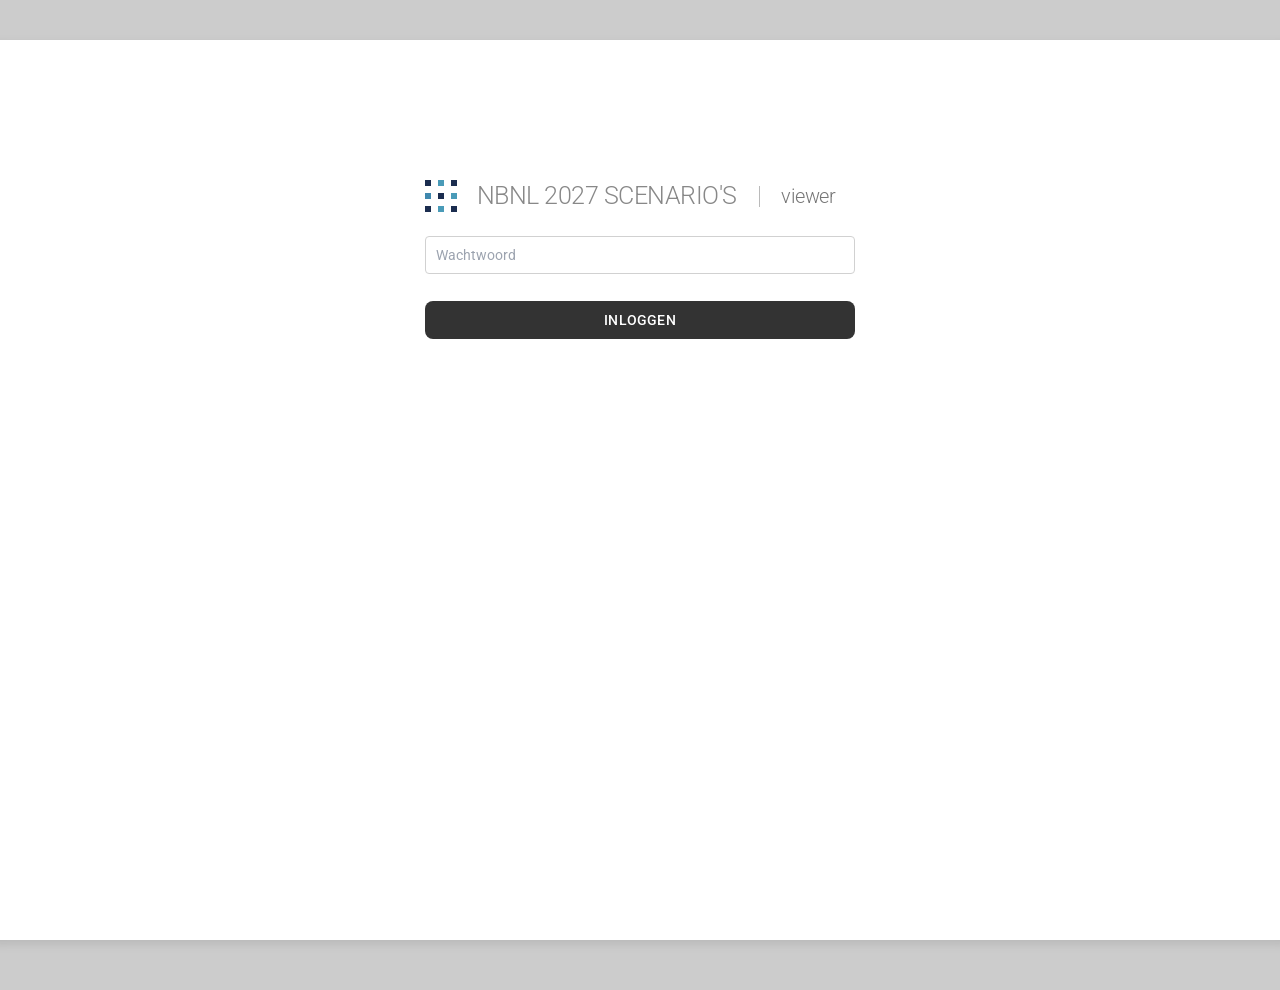
==== index.html @ 480757dd "init commit" ====
<!DOCTYPE html>
<html lang="en">

<head>

  <!-- Basic Page Needs
  –––––––––––––––––––––––––––––––––––––––––––––––––– -->
  <meta charset="utf-8">
  <title>Flux | NBNL 2027 Scenario's </title>
  <meta name="description" content="">
  <meta name="author" content="">

  <!-- Mobile Specific Metas
  –––––––––––––––––––––––––––––––––––––––––––––––––– -->
  <meta name="viewport" content="width=device-width, initial-scale=1">

  <!-- FONT
  –––––––––––––––––––––––––––––––––––––––––––––––––– -->
  <link
    href="//fonts.googleapis.com/css2?family=Roboto:ital,wght@0,100;0,300;0,400;0,500;0,700;0,900;1,100;1,300;1,400;1,500;1,700;1,900&display=swap"
    rel="stylesheet" type="text/css">
  <script src="https://d3js.org/d3.v7.min.js"></script>
  <link rel="stylesheet" href="https://cdn.jsdelivr.net/npm/bootstrap@5.3.0/dist/css/bootstrap.min.css" />
  <script src="https://cdn.jsdelivr.net/npm/bootstrap@5.3.0/dist/js/bootstrap.bundle.min.js"></script>


  <!-- CSS
  –––––––––––––––––––––––––––––––––––––––––––––––––– -->
  <link rel="stylesheet" href="css/milligram.css">
  <link rel="stylesheet" href="css/style.css">

  <!-- Favicon
  –––––––––––––––––––––––––––––––––––––––––––––––––– -->
  <!-- <link rel="icon" type="image/png" href="images/favicon.png"> -->

</head>

<script>
  dataSource = 'production';
  // let dataSource = 'development'
  // let sankeyData = { links: [], nodes: [], order: [] }
</script>

<body>
  <div id="liner"></div>
  <div id="loadFileDialog"></div>
  <div id="showValueOnHover"></div>
  <div id="cursorFlowTooltip"></div>
  <div id="main-container">
    <div class="content-fullwidth" style="padding:0px">
      <div id="topRightLabel" class="Adconcept-label" style="float: right;">
        CONCEPT
      </div>
      <div class="content-fullwidth" style="padding:0px;background-color: white;">
        <div id="versionLabel" class="version-label" style="display: none;">
        </div>
      </div>

      <div class="full-width-container">
        <!-- Login section: shown when dataSource is 'production', hidden after successful login -->
        <div id="loginSection" style="display: none; min-height: 100vh;">
          <div class="content-constrained"
            style="background-color: white; padding-top: 140px; padding-bottom: 100px; text-align: center; position: relative; min-height: 100vh; box-sizing: border-box;">
            <div style="width: fit-content; margin: 0 auto; text-align: left;">
              <p class="welcome-title"
                style="font-size: 25px; font-weight: 300; color: #888; display: flex; align-items: center; gap: 20px; margin: 0 0 24px; white-space: nowrap;">
                <span
                  style="display:inline-grid;grid-template-columns:repeat(3,6px);gap:7px;flex-shrink:0;vertical-align:middle;">
                  <span style="display:block;width:6px;height:6px;background:#1B2D4F;"></span>
                  <span style="display:block;width:6px;height:6px;background:#4A9BB8;"></span>
                  <span style="display:block;width:6px;height:6px;background:#1B2D4F;"></span>
                  <span style="display:block;width:6px;height:6px;background:#3F88AE;"></span>
                  <span style="display:block;width:6px;height:6px;background:#1B2D4F;"></span>
                  <span style="display:block;width:6px;height:6px;background:#4A9BB8;"></span>
                  <span style="display:block;width:6px;height:6px;background:#1B2D4F;"></span>
                  <span style="display:block;width:6px;height:6px;background:#4A9BB8;"></span>
                  <span style="display:block;width:6px;height:6px;background:#1B2D4F;"></span>
                </span>
                NBNL 2027 SCENARIO'S<span style="font-weight:100;color:#999;">|</span><span
                  style="font-size:20px;color:#777">viewer</span><span style="font-weight:100;color:#999;">
              </p>

              <!-- <div class="version-badge" style="margin-bottom: 36px;">AT &bull; TVKN &bull; WLO &bull; NBNL &bull; NPE &bull; KEV &bull; CBS</div> -->
              <div class="input-wrapper" id="passphraseWrapper">
                <!-- Passphrase input will be inserted here -->
              </div>
              <div class="button-group" id="buttonGroup" style="margin-top: 12px;">
                <!-- Decrypt button will be inserted here -->
              </div>
              <div class="status-message" id="statusMessage">
                <!-- Status messages will appear here -->
              </div>
            </div>
          </div>
        </div>

        <!-- Viewer content: hidden initially when dataSource is 'production', shown after login -->
        <div id="viewerContent">
          <div class="content-constrained" style="background-color: white;">
            <br><br><br>
            <h3 style="display:flex;align-items:center;gap:20px;">
              <div style="display:inline-grid;grid-template-columns:repeat(3,6px);gap:7px;flex-shrink:0;">
                <div style="width:6px;height:6px;background:#1B2D4F;"></div>
                <div style="width:6px;height:6px;background:#4A9BB8;"></div>
                <div style="width:6px;height:6px;background:#1B2D4F;"></div>
                <div style="width:6px;height:6px;background:#4A9BB8;"></div>
                <div style="width:6px;height:6px;background:#1B2D4F;"></div>
                <div style="width:6px;height:6px;background:#4A9BB8;"></div>
                <div style="width:6px;height:6px;background:#1B2D4F;"></div>
                <div style="width:6px;height:6px;background:#4A9BB8;"></div>
                <div style="width:6px;height:6px;background:#1B2D4F;"></div>
              </div><span style="font-weight:300;font-size:44px;color:#888">NBNL 2027 SCENARIO'S</span><span
                style="font-weight:100;color:#bbb;font-size:44px;"> | </span><span
                style="font-weight:300;font-size:25px;color:#777">viewer</span>
            </h3>
            <br><br>
            <p style="line-height:30px; width: 70%;">
              Temporibus autem quibusdam et aut officiis debitis aut rerum necessitatibus saepe eveniet ut et voluptates
              repudiandae sint et molestiae non recusandae. Itaque earum rerum hic tenetur a sapiente delectus, ut aut
              reiciendis voluptatibus maiores alias consequatur aut perferendis doloribus asperiores repellat.</p>
          </div>
          <!-- <div class="content-fullwidth" style="padding:0px;background-color:#EDEAE5;height:40px;"></div> -->
          <div class="content-fullwidth sticky" style="background-color:#EDEAE5;padding-bottom:0px;padding-top:0px;">
            <div class="menuContainer" id="menuContainer">
              <div class="menuContainer-part" id="scenarioButtons">
                <div class="menu-label">Scenario</div>
              </div>
              <div class="menuContainer-part" id="yearButtons">
                <div class="menu-label">Jaar</div>
              </div>
              <div class="menuContainer-part" id="sankeyEnergiestromenSelectieMenu">
                <div class="menu-label">Scope</div>
              </div>
              <div class="menuContainer-part" id="exportButtonsContainer">
                <div class="menu-label">Export</div>
              </div>
            </div>
          </div>

          <div id="section-sankey">
            <div class="content-fullwidth" style="padding:0px;background-color:#F5F3EF">
              <div id="unitSelector"></div>
              <div class="content-fullwidth" style="padding-bottom:0px;">
                <br>
                <h4 style="margin-bottom:0px;margin-left:15px;" id="sankeyTitle">Integraal</h4>
              </div>

              <div class="content-constrained" style="padding-bottom:0px;padding-top:30px;">
              </div>
            </div>

            <div class="content-fullwidth" id="SVGContainer_energyflows">
              <div id="popupContainer"> </div>
            </div>

            <div class="content-fullwidth" style="background-color:#F5F3EF">
              <div class="content-constrained">
                <blockquote style="background-color:none;margin-left:30px;border-left:0.5rem solid #999">
                  <div class="collapse-toggle" data-bs-toggle="collapse" data-bs-target="#carriersCollapse"
                    aria-expanded="false" aria-controls="carriersCollapse">
                    <span class="toggle-icon">+</span>
                    <span style="margin-left:30px;">Mapping dragers - flows
                    </span>
                  </div>

                  <div class="collapse mt-2" id="carriersCollapse">
                    <div class="card card-body" style="border:none;background-color: #F5F3EF;">
                      <div style="width:100%;margin-left:0px;">
                        <p>De energiedragers uit de OPERA, ETM en CBS-data zijn, conform de indeling in onderstaande
                          tabel,
                          samengevoegd tot 21 hoofdcategorieën en geaggregeerd in het diagram weergegeven.</p>
                        <table style="font-size:12px;">
                          <thead>
                            <tr>
                              <th>Diagram</th>
                              <th>OPERA</th>
                              <th>ETM</th>
                              <th>CBS Energiebalans</th>
                            </tr>
                          </thead>
                          <tbody>
                            <tr>
                              <td>Ammoniak</td>
                              <td>Ammonia, Ammonia export, Ammonia import</td>
                              <td>ammonia, imported_ammonia</td>
                              <td></td>

                            </tr>
                            <tr>
                              <td>Afval</td>
                              <td>Afval (niet-biogeen)</td>
                              <td>non_biogenic_waste</td>
                              <td>Niet biogeen Indu afval + overige gassen, Niet hernieuwbaar huishuidelijk afval</td>
                            </tr>
                            <tr>
                              <td>Biomassa ruw</td>
                              <td>
                                Biomassa (afval biogeen), Biomassa (AWZ, RWZ en STRT), Biomassa (GFT & VGI), Biomassa
                                (hout
                                binnenland),
                                Biomassa (hout buitenland), Biomassa (hout buitenland), expensive part, Biomassa (hout),
                                Biomassa
                                (suikers), Biomassa (UCO buitenland), Biomassa (zetmeel) E-inhoud
                                mest</td>
                              <td>wet_biomass, dry_biomass, oily_biomass, biogenic_waste
                              </td>
                              <td>Vaste biomassa, exclusief houtskool, Hernieuwbaar huishoudelijk afval</td>
                            </tr>
                            <tr>
                              <td>Biomassa product</td>
                              <td>Bio-DME, Bio-ethanol, Bio-LNG for shipping, Bio-LPG, Bio-Methanol for shipping,
                                Bio-restgassen, Biobenzine, Biodiesel, BioHFO, Biokerosine, Biomass
                                Pyrolysis Oil, Biomethanol, Bionaphta, Overige bio-olieproducten, Bio-aromatics</td>
                              <td>wood_pellets, biogas, bio_kerosene, biodiesel, bio_oil, greengas,
                                torrefied_biomass_pellets, bio_ethanol, bio_lng
                              </td>
                              <td>Houtskool, Biobenzine puur, Biobenzine bijgemengd, Biodiesel puur, Biodiesel gemengd
                                in
                                gas- en dieselolie, Biokerosine puur, Biokerosine bijgemengd, Overige vloeibare
                                biomassa,
                                Biogas, </td>
                            </tr>
                            <tr>
                              <td>Elektriciteit</td>
                              <td>Electricity</td>
                              <td>electricity</td>
                              <td>Elektriciteit</td>
                            </tr>
                            <tr>
                              <td>Overige</td>
                              <td>Ethylene</td>
                              <td>gas_power_fuelmix, waste_mix</td>
                              <td>Gasexpansie-energie</td>
                            </tr>
                            <tr>
                              <td>Geothermie</td>
                              <td>Aardwarmte</td>
                              <td>geothermal</td>
                              <td>Aardwarmte</td>
                            </tr>
                            <tr>
                              <td>Kolen(derivaten)</td>
                              <td>Cokes, Cokesovengas, Hoogovengas, Kolen</td>
                              <td>coal, cokes, coal_gas, lignite</td>
                              <td>Steenkool en bruinkool, Antraciet, Cokeskool, Ketelkolen, Bruinkool, Cokesovencokes,
                                Fabriekscokes, Bruinkoolbriketten, Steenkoolbriketten, Steenkoolteer, Fabrieksgas,
                                Cokesovengas, Hoogovengas</td>
                            </tr>
                            <tr>
                              <td>Methaan</td>
                              <td>Aardgas, Aardgas feedstock, Gas winning, Biogas</td>
                              <td>network_gas, lng, natural_gas, compressed_network_gas</td>
                              <td>Aardgas</td>
                            </tr>
                            <tr>
                              <td>Methanol (fossiel)</td>
                              <td>Methanol, Methanol for shipping</td>
                              <td>methanol</td>
                              <td>-</td>
                            </tr>
                            <tr>
                              <td>Ruwe aardoliegrondstoffen</td>
                              <td>Olie, Oliegrondstoffen</td>
                              <td>crude_oil</td>
                              <td>Ruwe aardolie, Aardgascondensaat, Additieven, Overige aardoliegrondstoffen</td>
                            </tr>
                            <tr>
                              <td>Olieproducten</td>
                              <td>Benzine, Diesel, HFO, Kerosine, LNG for shipping, LPG, Naphta,
                                Overige
                                olieproducten, Restgassen, Aromatics</td>
                              <td>diesel, kerosene, lpg, heavy_fuel_oil, gasoline, propane, refinery_gas</td>
                              <td>Restgassen uit olie, Lpg, Nafta, Motorbenzine fossiele deel, Jetfuel op benzinebasis,
                                Vliegtuigbenzine, Vliegtuigkerosine fossiel, Overige kerosine (petroleum), Gas- en
                                dieselolie fossiele deel, Zware stookolie, Terpentine en speciale benzine,
                                Smeermiddelen,
                                Bitumen, Minerale wassen, Petroleumcokes, Overige aardolieproducten</td>
                            </tr>
                            <tr>
                              <td>Omgevingswarmte</td>
                              <td>Omgevingswarmte</td>
                              <td>ambient_heat</td>
                              <td>Omgevingsenergie</td>
                            </tr>
                            <tr>
                              <td>Plastic afval</td>
                              <td>Plastic waste, Rejected plastic waste</td>
                              <td>-</td>
                              <td>-</td>
                            </tr>
                            <tr>
                              <td>Restwarmte</td>
                              <td>Industrial Waste Heat</td>
                              <td>-</td>
                            </tr>
                            <tr>
                              <td>Synthetisch</td>
                              <td>Synthetic benzine, Synthetic diesel, Synthetic HFO, Synthetic kerosine, Synthetic LNG
                                for
                                shipping,
                                Synthetic LPG, Synthetic naphtha, Synthetic waste gasses, Synthetische brandstoffen uit
                                FT,
                                Synthetic methanol, Synthetic methanol for shipping,
                                Other
                                synthetic oil products, Synthetic aromatics</td>
                              <td>-</td>
                            </tr>
                            <tr>
                              <td>Uranium</td>
                              <td>Uranium</td>
                              <td>uranium_oxide</td>
                              <td>Kernenergie</td>
                            </tr>
                            <tr>
                              <td>Warmte</td>
                              <td>Heat100to200, Heat200to400, HeatDir200to400, HeatHT400, Warmte</td>
                              <td>steam_hot_water, imported_heat</td>
                              <td>Warmte, Warmte uit chemische reacties</td>
                            </tr>
                            <tr>
                              <td>Waterstof</td>
                              <td>Hydrogen import, Hydrogen export, Waterstof</td>
                              <td>hydrogen, liquid_hydrogen, lohc, imported_hydrogen, imported_liquid_hydrogen,
                                imported_lohc</td>
                              <td>Waterstof</td>
                            </tr>
                            <tr>
                              <td>Wind</td>
                              <td>Wind</td>
                              <td>wind</td>
                              <td>Windenergie op land, Windenergie op zee</td>
                            </tr>
                            <tr>
                              <td>Zon</td>
                              <td>Zon</td>
                              <td>solar_radiation</td>
                              <td>Zonnestroom</td>
                            </tr>
                            <tr>
                              <td>Zon thermisch</td>
                              <td>Zon thermisch</td>
                              <td>solar_thermal</td>
                              <td>Zonnewarmte</td>
                            </tr>
                          </tbody>
                        </table>
                      </div>
                    </div>
                  </div>
                </blockquote>

                <br>
                <script>
                  document.addEventListener('DOMContentLoaded', () => {
                    const toggleButtons = document.querySelectorAll('.collapse-toggle');

                    toggleButtons.forEach(button => {
                      button.addEventListener('click', function () {
                        const icon = this.querySelector('.toggle-icon');
                        const isExpanded = this.getAttribute('aria-expanded') === 'true';

                        icon.textContent = isExpanded ? '-' : '+';
                        icon.setAttribute('data-toggle-state', isExpanded ? '+' : '-');
                      });
                    });
                  });
                </script>

              </div>
            </div>
          </div>



          <!-- <div class=" content-fullwidth" style="height:600px;"></div> -->
        </div><!-- /viewerContent -->
      </div>
    </div>
  </div>
  <script>
    // Show login section or viewer content based on data source
    if (typeof dataSource !== 'undefined' && dataSource === 'production') {
      document.getElementById('loginSection').style.display = 'block';
      document.getElementById('viewerContent').style.display = 'none';
      // Hide the old loadFileDialog overlay since login is now embedded
      document.getElementById('loadFileDialog').style.display = 'none';
      // Hide the top liner bar and concept label during login
      document.getElementById('liner').style.display = 'none';
      document.getElementById('topRightLabel').style.display = 'none';
    }
  </script>
  <!-- Shared libraries from central location -->
  <script src="../shared/js/scrollBehavior.js"></script>
</body>
<!-- Shared libraries from central location -->
<script src="../shared/js/jszip.min.js"></script>
<script src="../shared/js/jszip-utils.min.js"></script>
<script src="js/UIlisteners.js"></script>
<script src="../shared/js/helpers.js"></script>
<script src="../shared/js/xlsx.full.min.js"></script>
<script src="../shared/js/exportData.js"></script>
<script src="../shared/js/errorPopup.js"></script>
<script src="../shared/js/d3-collection.v1.min.js"></script>
<script src="../shared/js/d3-sankey-diagram.js"></script>
<script src="../shared/js/drawSankey.js"></script>
<script src="js/loadData.js"></script>
<script src="../shared/js/fileLoadButton.js"></script>
<!-- Generic JS files that load from config/viewer-config.json -->
<script src="../shared/js/drawSelectionButtons.js"></script>
<script src="../shared/js/drawLineGraphFlowClick.js"></script>
<script src="../shared/js/drawNodeFlowPopup.js"></script>
<script src="js/drawMainContainer.js" charset="utf-8"></script>
<script src="../shared/js/drawWaterfall.js" charset="utf-8"></script>
<script src="../shared/js/drawCijferBasis.js" charset="utf-8"></script>
<script src="../shared/js/drawCapacityVisualization.js" charset="utf-8"></script>
<script src="../shared/js/drawTVKNAnalysis.js" charset="utf-8"></script>
<script src="../shared/js/scenarioSettings.js" charset="utf-8"></script>
<script>
  // Initialize TVKN Analysis section
  // In development mode: initialize immediately
  // In production mode: initialization happens in loadData.js after zip is loaded
  if (typeof dataSource !== 'undefined' && dataSource === 'development') {
    if (typeof window.initTVKNAnalysis === 'function' && typeof viewerConfig !== 'undefined' && viewerConfig?.viewer?.hasServiceDemandSection !== false) {
      window.initTVKNAnalysis()
    }
  }
</script>

</html>
---- css/milligram.css ----
/*!
  * Milligram v1.4.1
  * https://milligram.io
  *
  * Copyright (c) 2020 CJ Patoilo
  * Licensed under the MIT license
 */

*,
*:after,
*:before {
  box-sizing: inherit;
}

html {
  box-sizing: border-box;
  font-size: 62.5%;
}

body {
  /* color: #606c76; */
  color: #222;
  font-family: 'Roboto', 'Helvetica Neue', 'Helvetica', 'Arial', sans-serif;
  font-size: 1.6em;
  font-weight: 300;
  letter-spacing: .01em;
  line-height: 1.6;
}

blockquote {
  border-left: 0.3rem solid #d1d1d1;
  margin-left: 0;
  margin-right: 0;
  padding: 1rem 1.5rem;
}

blockquote *:last-child {
  margin-bottom: 0;
}

.button,
button,
input[type='button'],
input[type='reset'],
input[type='submit'] {
  background-color: #2C6697;
  border: 0.1rem solid #2C6697;
  border-radius: .4rem;
  color: #fff;
  cursor: pointer;
  display: inline-block;
  font-size: 1.1rem;
  font-weight: 700;
  height: 3.8rem;
  letter-spacing: .1rem;
  line-height: 3.8rem;
  padding: 0 3.0rem;
  text-align: center;
  text-decoration: none;
  text-transform: uppercase;
  white-space: nowrap;
}

.button:focus,
.button:hover,
button:focus,
button:hover,
input[type='button']:focus,
input[type='button']:hover,
input[type='reset']:focus,
input[type='reset']:hover,
input[type='submit']:focus,
input[type='submit']:hover {
  background-color: #606c76;
  border-color: #606c76;
  color: #fff;
  outline: 0;
}

.button[disabled],
button[disabled],
input[type='button'][disabled],
input[type='reset'][disabled],
input[type='submit'][disabled] {
  cursor: default;
  opacity: .5;
}

.button[disabled]:focus,
.button[disabled]:hover,
button[disabled]:focus,
button[disabled]:hover,
input[type='button'][disabled]:focus,
input[type='button'][disabled]:hover,
input[type='reset'][disabled]:focus,
input[type='reset'][disabled]:hover,
input[type='submit'][disabled]:focus,
input[type='submit'][disabled]:hover {
  background-color: #2C6697;
  border-color: #2C6697;
}

.button.button-outline,
button.button-outline,
input[type='button'].button-outline,
input[type='reset'].button-outline,
input[type='submit'].button-outline {
  background-color: transparent;
  color: #2C6697;
}

.button.button-outline:focus,
.button.button-outline:hover,
button.button-outline:focus,
button.button-outline:hover,
input[type='button'].button-outline:focus,
input[type='button'].button-outline:hover,
input[type='reset'].button-outline:focus,
input[type='reset'].button-outline:hover,
input[type='submit'].button-outline:focus,
input[type='submit'].button-outline:hover {
  background-color: transparent;
  border-color: #606c76;
  color: #606c76;
}

.button.button-outline[disabled]:focus,
.button.button-outline[disabled]:hover,
button.button-outline[disabled]:focus,
button.button-outline[disabled]:hover,
input[type='button'].button-outline[disabled]:focus,
input[type='button'].button-outline[disabled]:hover,
input[type='reset'].button-outline[disabled]:focus,
input[type='reset'].button-outline[disabled]:hover,
input[type='submit'].button-outline[disabled]:focus,
input[type='submit'].button-outline[disabled]:hover {
  border-color: inherit;
  color: #2C6697;
}

.button.button-clear,
button.button-clear,
input[type='button'].button-clear,
input[type='reset'].button-clear,
input[type='submit'].button-clear {
  background-color: transparent;
  border-color: transparent;
  color: #2C6697;
}

.button.button-clear:focus,
.button.button-clear:hover,
button.button-clear:focus,
button.button-clear:hover,
input[type='button'].button-clear:focus,
input[type='button'].button-clear:hover,
input[type='reset'].button-clear:focus,
input[type='reset'].button-clear:hover,
input[type='submit'].button-clear:focus,
input[type='submit'].button-clear:hover {
  background-color: transparent;
  border-color: transparent;
  color: #606c76;
}

.button.button-clear[disabled]:focus,
.button.button-clear[disabled]:hover,
button.button-clear[disabled]:focus,
button.button-clear[disabled]:hover,
input[type='button'].button-clear[disabled]:focus,
input[type='button'].button-clear[disabled]:hover,
input[type='reset'].button-clear[disabled]:focus,
input[type='reset'].button-clear[disabled]:hover,
input[type='submit'].button-clear[disabled]:focus,
input[type='submit'].button-clear[disabled]:hover {
  color: #2C6697;
}

code {
  background: #f4f5f6;
  border-radius: .4rem;
  font-size: 86%;
  margin: 0 .2rem;
  padding: .2rem .5rem;
  white-space: nowrap;
}

pre {
  background: #f4f5f6;
  border-left: 0.3rem solid #2C6697;
  overflow-y: hidden;
}

pre>code {
  border-radius: 0;
  display: block;
  padding: 1rem 1.5rem;
  white-space: pre;
}

hr {
  border: 0;
  border-top: 0.1rem solid #f4f5f6;
  margin: 3.0rem 0;
}

input[type='color'],
input[type='date'],
input[type='datetime'],
input[type='datetime-local'],
input[type='email'],
input[type='month'],
input[type='number'],
input[type='password'],
input[type='search'],
input[type='tel'],
input[type='text'],
input[type='url'],
input[type='week'],
input:not([type]),
textarea,
select {
  -webkit-appearance: none;
  background-color: transparent;
  border: 0.1rem solid #d1d1d1;
  border-radius: .4rem;
  box-shadow: none;
  box-sizing: inherit;
  height: 3.8rem;
  padding: .6rem 1.0rem .7rem;
  width: 100%;
}

input[type='color']:focus,
input[type='date']:focus,
input[type='datetime']:focus,
input[type='datetime-local']:focus,
input[type='email']:focus,
input[type='month']:focus,
input[type='number']:focus,
input[type='password']:focus,
input[type='search']:focus,
input[type='tel']:focus,
input[type='text']:focus,
input[type='url']:focus,
input[type='week']:focus,
input:not([type]):focus,
textarea:focus,
select:focus {
  border-color: #2C6697;
  outline: 0;
}

select {
  background: url('data:image/svg+xml;utf8,<svg xmlns="http://www.w3.org/2000/svg" viewBox="0 0 30 8" width="30"><path fill="%23d1d1d1" d="M0,0l6,8l6-8"/></svg>') center right no-repeat;
  padding-right: 3.0rem;
}

select:focus {
  background-image: url('data:image/svg+xml;utf8,<svg xmlns="http://www.w3.org/2000/svg" viewBox="0 0 30 8" width="30"><path fill="%239b4dca" d="M0,0l6,8l6-8"/></svg>');
}

select[multiple] {
  background: none;
  height: auto;
}

textarea {
  min-height: 6.5rem;
}

label,
legend {
  display: block;
  font-size: 1.6rem;
  font-weight: 700;
  margin-bottom: .5rem;
}

fieldset {
  border-width: 0;
  padding: 0;
}

input[type='checkbox'],
input[type='radio'] {
  display: inline;
}

.label-inline {
  display: inline-block;
  font-weight: normal;
  margin-left: .5rem;
}

.container {
  margin: 0 auto;
  max-width: 112.0rem;
  padding: 0 2.0rem;
  position: relative;
  width: 100%;
}

.row {
  display: flex;
  flex-direction: column;
  padding: 0;
  width: 100%;
}

.row.row-no-padding {
  padding: 0;
}

.row.row-no-padding>.column {
  padding: 0;
}

.row.row-wrap {
  flex-wrap: wrap;
}

.row.row-top {
  align-items: flex-start;
}

.row.row-bottom {
  align-items: flex-end;
}

.row.row-center {
  align-items: center;
}

.row.row-stretch {
  align-items: stretch;
}

.row.row-baseline {
  align-items: baseline;
}

.row .column {
  display: block;
  flex: 1 1 auto;
  margin-left: 0;
  max-width: 100%;
  width: 100%;
}

.row .column.column-offset-10 {
  margin-left: 10%;
}

.row .column.column-offset-20 {
  margin-left: 20%;
}

.row .column.column-offset-25 {
  margin-left: 25%;
}

.row .column.column-offset-33,
.row .column.column-offset-34 {
  margin-left: 33.3333%;
}

.row .column.column-offset-40 {
  margin-left: 40%;
}

.row .column.column-offset-50 {
  margin-left: 50%;
}

.row .column.column-offset-60 {
  margin-left: 60%;
}

.row .column.column-offset-66,
.row .column.column-offset-67 {
  margin-left: 66.6666%;
}

.row .column.column-offset-75 {
  margin-left: 75%;
}

.row .column.column-offset-80 {
  margin-left: 80%;
}

.row .column.column-offset-90 {
  margin-left: 90%;
}

.row .column.column-10 {
  flex: 0 0 10%;
  max-width: 10%;
}

.row .column.column-20 {
  flex: 0 0 20%;
  max-width: 20%;
}

.row .column.column-25 {
  flex: 0 0 25%;
  max-width: 25%;
}

.row .column.column-33,
.row .column.column-34 {
  flex: 0 0 33.3333%;
  max-width: 33.3333%;
}

.row .column.column-40 {
  flex: 0 0 40%;
  max-width: 40%;
}

.row .column.column-50 {
  flex: 0 0 50%;
  max-width: 50%;
}

.row .column.column-60 {
  flex: 0 0 60%;
  max-width: 60%;
}

.row .column.column-66,
.row .column.column-67 {
  flex: 0 0 66.6666%;
  max-width: 66.6666%;
}

.row .column.column-75 {
  flex: 0 0 75%;
  max-width: 75%;
}

.row .column.column-80 {
  flex: 0 0 80%;
  max-width: 80%;
}

.row .column.column-90 {
  flex: 0 0 90%;
  max-width: 90%;
}

.row .column .column-top {
  align-self: flex-start;
}

.row .column .column-bottom {
  align-self: flex-end;
}

.row .column .column-center {
  align-self: center;
}

@media (min-width: 40rem) {
  .row {
    flex-direction: row;
    margin-left: -1.0rem;
    width: calc(100% + 2.0rem);
  }

  .row .column {
    margin-bottom: inherit;
    padding: 0 1.0rem;
  }
}

a {
  color: #9b4dca;
  text-decoration: none;
}

a:focus,
a:hover {
  color: #606c76;
}

dl,
ol,
ul {
  list-style: none;
  margin-top: 0;
  padding-left: 0;
}

dl dl,
dl ol,
dl ul,
ol dl,
ol ol,
ol ul,
ul dl,
ul ol,
ul ul {
  font-size: 90%;
  margin: 1.5rem 0 1.5rem 3.0rem;
}

ol {
  list-style: decimal inside;
}

ul {
  list-style: circle inside;
}

.button,
button,
dd,
dt,
li {
  margin-bottom: 1.0rem;
}

fieldset,
input,
select,
textarea {
  margin-bottom: 1.5rem;
}

blockquote,
dl,
figure,
form,
ol,
p,
pre,
table,
ul {
  margin-bottom: 2.5rem;
}

table {
  border-spacing: 0;
  display: block;
  overflow-x: auto;
  text-align: left;
  width: 100%;
}

td,
th {
  border-bottom: 0.1rem solid #e1e1e1;
  padding: 1.2rem 1.5rem;
}

td:first-child,
th:first-child {
  padding-left: 0;
}

td:last-child,
th:last-child {
  padding-right: 0;
}

@media (min-width: 40rem) {
  table {
    display: table;
    overflow-x: initial;
  }
}

b,
strong {
  font-weight: bold;
}

p {
  margin-top: 0;
}

h1,
h2,
h3,
h4,
h5,
h6 {
  font-weight: 300;
  letter-spacing: -.1rem;
  margin-bottom: 2.0rem;
  margin-top: 0;
}

h1 {
  font-size: 4.6rem;
  line-height: 1.2;
}

h2 {
  font-size: 3.6rem;
  line-height: 1.25;
}

h3 {
  font-size: 2.8rem;
  line-height: 1.3;
}

h4 {
  font-size: 2.2rem;
  letter-spacing: -.08rem;
  line-height: 1.35;
}

h5 {
  font-size: 1.8rem;
  letter-spacing: -.05rem;
  line-height: 1.5;
}

h6 {
  font-size: 1.6rem;
  letter-spacing: 0;
  line-height: 1.4;
}

img {
  max-width: 100%;
}

.clearfix:after {
  clear: both;
  content: ' ';
  display: table;
}

.float-left {
  float: left;
}

.float-right {
  float: right;
}

/*# sourceMappingURL=milligram.css.map */
---- css/style.css ----
body {
  /* background-color: #E2D2C6; */
  /* background-color: #E8F0F4; */
  background-color: #ccc;

  margin: 0;
  margin-top: 40px;
  /* margin-top: 50px; */
  display: flex;
  justify-content: center;
  /* Center the container horizontally */
  align-items: start;
  /* Align the container at the top of the viewport */
  min-height: 100vh;
  margin-bottom: 50px;
  /* Creates a tiny dot (radius ~1px) that transitions to transparent */
  /* background-image: radial-gradient(#aaa 0.5px, transparent 0.5px); */

  /* Repeat this tiny gradient across the container */
  /* background-repeat: repeat; */

  /* Controls the spacing between dots */
  /* background-size: 8px 8px; */
}

#main-container {
  width: 1300px;
  min-height: 100vh;
  background-color: #f5f3ef;
  padding: 0;
  box-sizing: border-box;
  box-shadow: 0 4px 10px rgba(0, 0, 0, 0.1);
  position: relative;
}

/* Add growing sidebars */
#main-container::before,
#main-container::after {
  content: "";
  position: fixed;
  top: 0;
  bottom: 0;
  width: calc((100% - 1300px) / 2);
  background-color: #ccc;
  z-index: -1;
}

#main-container::before {
  left: 0;
}

#main-container::after {
  right: 0;
}

.fixed-width-container {
  max-width: 800px;
  margin: 0 auto;
  padding: 20px;
  box-sizing: border-box;
}

.full-width-container {
  width: 100%;
  margin: 0;
  padding: 0;
  box-sizing: border-box;
}

.container {
  margin: 0;
  padding: 0px;
  width: 100%;
}

.content-fullwidth {
  width: 100%;
  padding: 20px;
  box-sizing: border-box;
  /* background-color: E8F0F4; */
}

.content-constrained {
  width: 1300px;
  margin: 0 auto;
  padding: 50px;
  box-sizing: border-box;
}

.sticky {
  position: sticky;
  top: 0;
  z-index: 100;
  background-color: #f5f3ef;
  padding: 8px 0;
  margin-bottom: 10px;
  box-shadow: 0 2px 4px rgba(0, 0, 0, 0.1);
}

.flexcontainer {
  display: flex;
  width: 100%;
}

.flexbox {
  flex: 1;
  display: flex;
  justify-content: center;
  align-items: center;
  font-size: 16px;
}

#SVGContainer_energyflows {
  width: 100%;
  background-color: #f5f3ef;
  background-repeat: repeat;
  background-size: 8px 8px;
  pointer-events: all;
}

.menuContainer {
  display: flex;
  flex-direction: column;
  gap: 10px;
  padding: 10px 40px;
  transition: all 0.3s ease-in-out;
  overflow: hidden;
}

.menuContainer.hidden-buttons {
  padding: 5px 40px;
  gap: 0;
}

.menuContainer-part {
  display: flex;
  flex-direction: row;
  align-items: center;
  gap: 10px;
  position: relative;
  padding-left: 100px;
  transition: all 0.3s ease-in-out;
  opacity: 1;
  transform: translateY(0);
  height: auto;
}

.menuContainer-part[id$="Buttons"],
.menuContainer-part[id="sankeyEnergiestromenSelectieMenu"],
.menuContainer-part[id="mainSectorButtons"],
.menuContainer-part[id="subSectorButtons"] {
  display: flex;
  flex-direction: row;
  flex-wrap: nowrap;
  gap: 2px;
  align-items: center;
}

.menuContainer-part[id="yearButtons"] {
  flex-wrap: wrap;
  row-gap: 4px;
}

.menuContainer-part[id="yearButtons"] button {
  overflow: visible !important;
  text-overflow: clip !important;
}

.menuContainer-part.hidden {
  opacity: 0;
  transform: translateY(-20px);
  pointer-events: none;
  height: 0;
  padding-top: 0;
  padding-bottom: 0;
  margin: 0;
}

.menu-label {
  font-size: 12px;
  color: #666;
  font-weight: 500;
  width: 100px;
  text-align: left;
  position: absolute;
  left: 0;
}

.highlighted {
  background-color: #555 !important;
  /* Blue background for highlight */
  color: white !important;
  /* White text for better contrast */
  border-color: none;
}

/* A full-width "rectangle" that acts as a toggle */
.collapse-toggle {
  width: 100%;
  cursor: pointer;
  /* background-color: #FFF; */
  /* Default background color */
  padding: 1rem;
  display: flex;
  justify-content: flex-start;
  /* Align items to the left */
  align-items: center;
  /* border: 1px solid #ccc; */
  border-radius: 4px;
  user-select: none;
  height: 60px;
  transition: background-color 0.2s ease;
  gap: 10px;
  /* Adds spacing between the icon and text */
}

/* Hover effect: subtle "light up" */
.collapse-toggle:hover {
  /* border: 2px solid #ccc; */
  font-weight: 400;
}

/* The circle icon on the left */
/* The circle icon on the left */
.toggle-icon {
  margin-left: -48px;
  width: 40px;
  height: 40px;
  display: inline-flex;
  justify-content: center;
  align-items: center;
  border-radius: 50%;
  background-color: #333;
  color: #fff;
  font-size: 24px;
  transition:
    transform 0.3s ease,
    background-color 0.2s ease;
}

/* Grow the icon slightly when hovered */
.toggle-icon:hover {
  transform: scale(1.2);
  /* Slightly enlarge the icon */
}

/* Change background and text when expanded */
/* [data-bs-toggle="collapse"][aria-expanded="true"] .toggle-icon {
  background-color: #007bff;
  color: #fff;
} */

/* 
      A simple keyframe animation that slides the label down from above the viewport.
      Feel free to adjust the duration (0.5s), easing, etc.
    */
@keyframes slideDown {
  0% {
    transform: translateY(-200%);
  }

  100% {
    transform: translateY(0);
  }
}

/* 
      The label itself:
      - fixed at the top center
      - bottom-left and bottom-right corners rounded
      - bright background and white text
      - some padding and shadow
      - the slideDown animation is triggered once
    */
.concept-label {
  top: 0;
  margin-right: 50px;
  right: 20px;
  width: auto;
  height: auto;

  background-color: #999;
  color: #fff;
  font-family: sans-serif;
  font-weight: 700;
  font-size: 1.2rem;

  z-index: 9999;
  animation: slideDown 1s ease-out forwards;

  /* Flex container to position text at bottom with equal padding */
  display: inline-flex;
  align-items: flex-end;
  justify-content: center;

  /* Top padding for height, equal left/right/bottom padding around text */
  padding: 2.5rem 1rem 1rem 1rem;
}

.version-label {
  top: 0;
  margin-left: 50px;

  background-color: #999;
  color: #fff;
  font-family: sans-serif;
  font-weight: 700;
  font-size: 1.1rem;

  z-index: 9999;
  animation: slideDown 1s ease-out forwards;

  /* Make label only as wide as content */
  display: inline-block;
  width: fit-content;

  /* Equal padding on all sides */
  padding: 0.5rem 1rem;
  border-radius: 0 0 6px 6px;
}

.version-label.has-changelog {
  cursor: pointer;
  transition: background-color 0.15s;
}
.version-label.has-changelog:hover {
  background-color: #777;
}

/* Changelog popup */
#changelog-backdrop {
  display: none;
  position: fixed;
  inset: 0;
  background: rgba(0,0,0,0.35);
  z-index: 10000;
  align-items: center;
  justify-content: center;
}
#changelog-backdrop.open {
  display: flex;
}
#changelog-popup {
  background: #fff;
  width: 480px;
  max-height: 70vh;
  border-radius: 2px;
  box-shadow: 0 8px 32px rgba(0,0,0,0.18);
  display: flex;
  flex-direction: column;
  overflow: hidden;
  font-family: -apple-system, BlinkMacSystemFont, "Segoe UI", Roboto, sans-serif;
}
#changelog-popup-header {
  display: flex;
  align-items: center;
  justify-content: space-between;
  padding: 18px 24px 14px;
  border-bottom: 1px solid #e8e8e8;
}
#changelog-popup-header h2 {
  margin: 0;
  font-size: 15px;
  font-weight: 600;
  letter-spacing: 0.02em;
  color: #111;
}
#changelog-close {
  background: none;
  border: none;
  cursor: pointer;
  color: #888;
  font-size: 20px;
  line-height: 1;
  padding: 0;
  margin: 0;
  display: flex;
  align-items: center;
  justify-content: center;
  width: 28px;
  height: 28px;
  border-radius: 2px;
  transition: color 0.15s, background 0.15s;
}
#changelog-close:hover {
  color: #111;
  background: #f0f0f0;
}
#changelog-body {
  overflow-y: auto;
  padding: 8px 0;
}
.changelog-entry {
  padding: 14px 24px;
  border-bottom: 1px solid #f0f0f0;
}
.changelog-entry:last-child {
  border-bottom: none;
}
.changelog-entry-date {
  font-size: 11px;
  font-weight: 600;
  letter-spacing: 0.06em;
  text-transform: uppercase;
  color: #999;
  margin-bottom: 4px;
}
.changelog-entry-note {
  font-size: 13px;
  color: #222;
  line-height: 1.5;
}

#liner {
  position: absolute;
  top: 0px;
  width: 100%;
  height: 40px;
  background-color: #ccc;
  z-index: 1000;
}

#popupContainer {
  position: fixed;
  top: 0px;
  left: 0px;
  width: 100%;
  height: 100%;
  display: flex;
  justify-content: center;
  align-items: center;
  z-index: 10000;
  background-color: rgba(0, 0, 0, 0f);
  pointer-events: none;
  /* Keeps background dim when the popup is open */
}

#popup {
  position: relative;
  /* Ensures child elements are positioned relative to this div */
  width: 60%;
  /* Adjusted width for better responsiveness */
  max-height: 90vh;
  /* Ensures the popup's height does not exceed 90% of the viewport height */
  background-color: rgba(255, 255, 255, 0.95);
  color: black;
  padding: 30px;
  border-radius: 10px;
  text-align: left;
  /* Aligns text to the left for a better list display */
  box-shadow: 0 4px 10px rgba(0, 0, 0, 0.2);
  display: flex;
  flex-direction: column;
  padding-right: 120px;
  gap: 20px;
  font-size: 14px;
  overflow-y: auto;
  /* Adds vertical scrolling if the content exceeds the height */
  overflow-x: hidden;
  pointer-events: all;
}

#loadFileDialog {
  pointer-events: none;
  visibility: visible;
  width: 100%;
  height: 100%;
  background-color: #e8f0f4;
  z-index: 10000;
  position: fixed;
  top: 0;
  left: 0;
  font-size: 14px;
  line-height: 25px;

  padding-left: 100px;
  padding-top: 100px;
}

#showValueOnHover {
  opacity: 0;
  position: fixed;
  bottom: 0;
  left: 50px;
  margin: 50px;
  padding: 12px 16px;
  background-color: white;
  color: #333;
  border-radius: 8px;
  font-size: 12px;
  font-weight: 400;
  line-height: 1.5;
  z-index: 30000;
  max-width: 350px;
  word-wrap: break-word;
  box-shadow: 0 4px 12px rgba(0, 0, 0, 0.15);
  border: 1px solid #e0e0e0;
  font-family:
    -apple-system, BlinkMacSystemFont, "Segoe UI", Roboto, sans-serif;
}

#showValueOnHover .tooltip-header {
  display: flex;
  align-items: center;
  gap: 8px;
  margin-bottom: 8px;
  font-weight: 500;
  font-size: 13px;
}

#showValueOnHover .carrier-dot {
  width: 10px;
  height: 10px;
  border-radius: 50%;
  flex-shrink: 0;
}

#showValueOnHover .tooltip-annotation {
  font-size: 11px;
  color: #666;
  line-height: 1.4;
  margin-top: 8px;
  padding-top: 8px;
  border-top: 1px solid #e0e0e0;
}

#cursorFlowTooltip {
  position: fixed;
  pointer-events: none;
  opacity: 0;
  z-index: 30001;
  padding: 4px 8px;
  background-color: rgba(0, 0, 0, 0.8);
  color: white;
  border-radius: 4px;
  font-size: 12px;
  font-family:
    -apple-system, BlinkMacSystemFont, "Segoe UI", Roboto, sans-serif;
  white-space: nowrap;
}

#unitSelector {
  position: relative;
  width: 100px;
  height: 100px;
  /* right: 50px; */
  top: 80px;
  float: right;
}

.scaled-wrapper-waterfall {
  width: 100%;
  height: 600px;
  overflow: hidden; /* Prevent content overflow */
  background-color: #f5f3ef;
}

#mainContainerBackdrop {
  margin-left: 50px;
  width: 100%;
  height: 100%;
  top: -240px;
  position: relative;
  /* z-index: 1; */

  position: absolute;
}

#SVGContainer_waterfalldiagram {
  /* width: 100%; */
  padding-top: 122px; /* TODO: change dimensions and positions, remove scaling*/
  /* background-color: #F5F3EF; */
  background-repeat: repeat;
  background-size: 8px 8px;
  pointer-events: all;
  overflow: visible; /* TODO: change dimensions, remove scaling*/

  /* Scaling */
  transform: scale(0.8); /* TODO: change dimensions, remove scaling*/
  transform-origin: top left;

  /* Prevent layout collapse due to transform */
  /* overflow: hidden; */
}

#chartArea {
  margin-left: 50px;
  width: 100%;
  height: 675px;
  top: 360px;
  /* position: absolute; */
  /* visibility: hidden; */
}

#opbouw {
  width: 50%;
  height: 312px;
  z-index: 2000;
  position: relative;
}

#ccs {
  width: 50%;
  height: 0px;
  top: 0px;
  z-index: 2000;
  position: relative;
}

#afbouw {
  width: 50%;
  height: 312px;
  top: 0px;
  z-index: 2000;
  position: relative;
}

/* Remove the old sector button styles */
.sector-buttons-container {
  display: none;
}

.main-sectors,
.subsectors {
  display: none;
}

.sector-label {
  display: none;
}

.sector-buttons {
  display: none;
}

#mainSectorButtons,
#subSectorButtons {
  display: flex;
  flex-direction: row;
  flex-wrap: nowrap;
  gap: 2px;
  align-items: center;
}

.note-box {
  font-size: 14px;
  background-color: #fdefce;
  padding: 40px;
  border-radius: 8px;
  box-shadow: 0 2px 5px rgba(0, 0, 0, 0.1);
  margin: 20px 50px; /* Add some margin to position it nicely */
}

/* Cijferbasis table styling */
#cijferbasis_container {
  padding: 20px 50px;
}

/* Keten sections now use collapsible structure - old styles removed */

.table-section {
  margin-bottom: 30px;
}

.table-title {
  color: #555;
  font-weight: 500;
  margin-bottom: 15px;
  font-size: 14px;
}

.cijferbasis-table {
  width: 100%;
  min-width: 800px;
  border-collapse: collapse;
  background-color: white;
  border-radius: 8px;
  overflow: hidden;
  box-shadow: 0 2px 8px rgba(0, 0, 0, 0.1);
  margin-bottom: 20px;
  table-layout: fixed;
}

.cijferbasis-table thead tr {
  background-color: #f8f9fa;
  height: 90px;
  min-height: 90px;
  max-height: 90px;
}

.cijferbasis-table th {
  padding: 8px 16px;
  font-weight: 600;
  font-size: 12px;
  color: #666;
  border-bottom: 2px solid #e9ecef;
  text-transform: uppercase;
  letter-spacing: 0.5px;
  height: 90px;
  min-height: 90px;
  max-height: 90px;
  vertical-align: middle;
  line-height: 1.2;
  box-sizing: border-box;
  overflow: hidden;
}

.cijferbasis-table th:first-child {
  text-align: left;
  width: 220px;
  font-weight: 700;
  font-size: 13px;
  color: #333;
  text-transform: none;
  letter-spacing: 0;
  height: 90px;
  min-height: 90px;
  max-height: 90px;
  vertical-align: middle;
  line-height: 1.2;
  box-sizing: border-box;
  overflow: hidden;
  word-wrap: break-word;
  overflow-wrap: break-word;
  hyphens: auto;
}

.cijferbasis-table th:nth-child(2) {
  width: 120px;
  text-align: left;
  font-size: 10px;
}

.cijferbasis-table th:nth-child(3) {
  width: 120px;
  text-align: right;
}

.cijferbasis-table th:nth-child(4) {
  width: 120px;
  text-align: right;
}

.cijferbasis-table th:nth-child(5) {
  width: 120px;
  text-align: right;
}

.cijferbasis-table th:nth-child(6) {
  width: auto;
  text-align: left;
  font-size: 10px;
  min-width: 190px;
}

.cijferbasis-table th:not(:first-child) {
  text-align: right;
  height: 90px;
  min-height: 90px;
  max-height: 90px;
  vertical-align: middle;
  line-height: 1.2;
  box-sizing: border-box;
  overflow: hidden;
  word-wrap: break-word;
  overflow-wrap: break-word;
  hyphens: auto;
}

.cijferbasis-table tbody tr {
  border-bottom: 1px solid #f1f3f4;
  transition: background-color 0.2s ease;
}

.cijferbasis-table tbody tr:hover {
  background-color: #f8f9fa;
}

.cijferbasis-table tbody tr:nth-child(even) {
  background-color: #fdfdfd;
}

.cijferbasis-table td {
  padding: 8px 16px;
  font-size: 12px;
  color: #495057;
  vertical-align: middle;
}

.cijferbasis-table td:first-child {
  width: 220px;
  text-align: left;
}

.cijferbasis-table td:nth-child(2) {
  width: 120px;
  text-align: left;
  font-size: 10px;
  color: #666;
}

.cijferbasis-table td:nth-child(3) {
  width: 120px;
  text-align: right;
}

.cijferbasis-table td:nth-child(4) {
  width: 120px;
  text-align: right;
}

.cijferbasis-table td:nth-child(5) {
  width: 120px;
  text-align: right;
}

.cijferbasis-table td:nth-child(6) {
  width: auto;
  text-align: left;
  font-size: 10px;
  color: #666;
  min-width: 250px;
  padding-right: 24px;
}

.cijferbasis-table .topcat-row {
  background-color: #e9ecef !important;
  font-weight: 600;
  color: #495057;
  border-top: 2px solid #adb5bd;
  cursor: pointer;
  transition: background-color 0.2s ease;
}

.cijferbasis-table .topcat-row:hover {
  background-color: #dee2e6 !important;
}

.cijferbasis-table .topcat-row td {
  padding: 10px 16px;
  font-size: 13px;
}

.cijferbasis-table .topcat-row td:first-child {
  font-weight: 700;
  color: #333;
}

.cijferbasis-table .topcat-row td:not(:first-child) {
  text-align: right;
  font-weight: 600;
}

.cijferbasis-table .subcat-row td:first-child {
  padding-left: 32px;
  color: #6c757d;
}

.cijferbasis-table .positive-value {
  color: #28a745;
}

.cijferbasis-table .negative-value {
  color: #dc3545;
}

.cijferbasis-table .neutral-value {
  color: #495057;
}

/* Collapsible table styling */
.collapsible-header {
  cursor: pointer;
  transition: background-color 0.2s ease;
}

.collapsible-header:hover {
  background-color: #e2e6ea !important;
}

.collapse-indicator {
  margin-right: 8px;
  font-weight: bold;
  color: #666;
  font-family: monospace;
  font-size: 16px;
  user-select: none;
}

.table-body {
  transition: all 0.3s ease;
}

/* When collapsed, title cell spans full width */
.table-title-header[colspan="6"] {
  text-align: left;
  width: 100%;
}

/* Column headers for expanded state */
.column-header {
  text-align: right;
}

/* Unit column header styling */
.unit-header {
  text-align: left !important;
  font-size: 12px !important;
  width: 120px !important;
}

/* Notes column specific styling */
.notes-header {
  text-align: left !important;
  font-size: 12px !important;
}

/* Unit column specific styling */
.unit-cell {
  /* font-size: 10px !important; */
  color: #666 !important;
  text-align: left !important;
  width: 120px !important;
  vertical-align: middle;
}

/* Unit label styling */
.unit-label {
  display: inline-block;
  background-color: #666;
  color: white;
  padding: 2px 8px;
  border-radius: 12px;
  font-size: 9px;
  font-weight: 500;
  text-align: center;
  line-height: 1.2;
  box-shadow: 0 1px 2px rgba(0, 0, 0, 0.1);
  transition: all 0.2s ease;
  word-wrap: break-word;
  overflow-wrap: break-word;
  hyphens: auto;
  max-width: 100%;
}

.unit-label:hover {
  box-shadow: 0 2px 4px rgba(0, 0, 0, 0.2);
  transform: translateY(-1px);
}

/* Diagonal stripes styling for unit labels */
.unit-label.diagonal-stripes {
  position: relative;
  overflow: hidden;
}

.unit-label.diagonal-stripes:hover {
  box-shadow: 0 2px 4px rgba(0, 0, 0, 0.2);
  transform: translateY(-1px);
}

.notes-cell {
  font-size: 10px !important;
  color: #666 !important;
  text-align: left !important;
  white-space: normal;
  word-wrap: break-word;
  overflow-wrap: break-word;
  hyphens: auto;
  line-height: 1.4;
  max-width: none;
}

.notes-cell.with-button {
  display: flex;
  justify-content: flex-end;
  align-items: center;
}

.stacked-bar-btn {
  background: none !important;
  color: #333 !important;
  border: 1px solid #333 !important;
  border-radius: 4px !important;
  padding: 0px 8px !important;
  font-size: 10px !important;
  cursor: pointer !important;
  white-space: nowrap;
  margin-left: auto;
  transition: all 0.2s ease;
}

.stacked-bar-btn:hover {
  background: #333 !important;
  color: white !important;
  transform: translateY(-1px);
  box-shadow: 0 2px 4px rgba(0, 0, 0, 0.2);
}

.column-header:first-of-type {
  text-align: right;
}

@media (max-width: 768px) {
  #cijferbasis_container {
    padding: 10px 20px;
  }

  .cijferbasis-table {
    font-size: 11px;
    min-width: 600px;
    width: 100%;
  }

  .cijferbasis-table th,
  .cijferbasis-table td {
    padding: 6px 8px;
  }

  .cijferbasis-table thead tr {
    height: 80px;
    min-height: 80px;
    max-height: 80px;
  }

  .cijferbasis-table th {
    height: 80px;
    min-height: 80px;
    max-height: 80px;
    font-size: 10px;
    padding: 6px 8px;
    line-height: 1.1;
  }

  .cijferbasis-table th:first-child {
    font-size: 11px;
    height: 80px;
    min-height: 80px;
    max-height: 80px;
  }

  /* Keten titles now use collapsible structure */
}

/* Modern Welcome Screen Styles */
.welcome-container {
  position: fixed;
  top: 0;
  left: 0;
  width: 100vw;
  height: 100vh;
  background: linear-gradient(135deg, #aaa 0%, #fff 30%);
  background-size: 400% 400%;
  /* animation: gradientShift 15s ease infinite; */
  display: flex;
  flex-direction: column;
  align-items: center;
  justify-content: center;
  z-index: 1000;
  font-family:
    "Roboto",
    -apple-system,
    BlinkMacSystemFont,
    "Segoe UI",
    sans-serif;
  overflow: hidden;
}

.welcome-container::before {
  content: "";
  position: absolute;
  top: 0;
  left: 0;
  right: 0;
  bottom: 0;
  background: url("data:image/svg+xml,%3Csvg width='60' height='60' viewBox='0 0 60 60' xmlns='http://www.w3.org/2000/svg'%3E%3Cg fill='none' fill-rule='evenodd'%3E%3Cg fill='%23ffffff' fill-opacity='0.03'%3E%3Ccircle cx='30' cy='30' r='1'/%3E%3C/g%3E%3C/g%3E%3C/svg%3E")
    repeat;
  pointer-events: none;
}

@keyframes gradientShift {
  0%,
  100% {
    background-position: 0% 50%;
  }
  50% {
    background-position: 100% 50%;
  }
}

.welcome-card {
  background: rgba(255, 255, 255, 0.98);
  backdrop-filter: blur(20px);
  border-radius: 28px;
  box-shadow:
    0 32px 64px rgba(0, 0, 0, 0.12),
    0 0 0 1px rgba(255, 255, 255, 0.3),
    inset 0 1px 0 rgba(255, 255, 255, 0.4);
  padding: 56px 48px;
  width: 100%;
  max-width: 440px;
  text-align: center;
  animation: welcomeSlideUp 1s cubic-bezier(0.16, 1, 0.3, 1);
  position: relative;
  overflow: hidden;
}

.welcome-card::before {
  content: "";
  position: absolute;
  top: 0;
  left: -50%;
  width: 200%;
  height: 100%;
  background: linear-gradient(
    90deg,
    transparent,
    rgba(255, 255, 255, 0.1),
    transparent
  );
  animation: cardShimmer 3s ease-in-out infinite;
}

@keyframes cardShimmer {
  0%,
  100% {
    transform: translateX(-100%);
  }
  50% {
    transform: translateX(100%);
  }
}

@keyframes welcomeSlideUp {
  from {
    opacity: 0;
    transform: translateY(40px) scale(0.92);
  }
  to {
    opacity: 1;
    transform: translateY(0) scale(1);
  }
}

.welcome-header {
  margin-bottom: 40px;
  position: relative;
  z-index: 1;
}

.lock-icon {
  width: 72px;
  height: 72px;
  background: linear-gradient(135deg, #000, #333);
  border-radius: 24px;
  display: flex;
  align-items: center;
  justify-content: center;
  margin: 0 auto 28px;
  color: white;
  box-shadow:
    0 12px 24px rgba(99, 102, 241, 0.25),
    0 0 0 1px rgba(255, 255, 255, 0.1);
  position: relative;
  animation: iconFloat 6s ease-in-out infinite;
}

.lock-icon::before {
  content: "";
  position: absolute;
  inset: -2px;
  background: linear-gradient(135deg, #6366f1, #8b5cf6, #a855f7);
  border-radius: 26px;
  z-index: -1;
  opacity: 0;
  transition: opacity 0.3s ease;
}

.lock-icon:hover::before {
  opacity: 1;
}

@keyframes iconFloat {
  0%,
  100% {
    transform: translateY(0px) rotate(0deg);
  }
  50% {
    transform: translateY(-4px) rotate(1deg);
  }
}

.welcome-title {
  font-size: 36px;
  font-weight: 300;
  color: #1a202c;
  margin: 0 0 6px 0;
  letter-spacing: -0.5px;
  line-height: 1.2;
}

.welcome-subtitle {
  font-size: 17px;
  color: #64748b;
  margin: 0 0 20px 0;
  font-weight: 400;
  line-height: 1.4;
}

.version-badge {
  display: inline-block;
  background: #f1f5f9;
  color: #64748b;
  padding: 6px 16px;
  border-radius: 6px;
  font-size: 12px;
  font-weight: 500;
  letter-spacing: 0.5px;
  border: 1px solid #e2e8f0;
}

.welcome-content {
  margin-bottom: 32px;
  position: relative;
  z-index: 1;
}

.input-group {
  margin-bottom: 28px;
  text-align: left;
  width: 100%;
}

.input-label {
  display: block;
  font-size: 15px;
  font-weight: 600;
  color: #374151;
  margin-bottom: 12px;
  letter-spacing: 0.2px;
}

.input-wrapper {
  position: relative;
  width: 100%;
}

.input-wrapper::before {
  display: none;
}

.modern-passphrase-input {
  width: 100%;
  padding: 12px 16px;
  font-size: 14px;
  border: 1px solid #d1d5db;
  border-radius: 8px;
  background: white;
  color: #1f2937;
  font-family: inherit;
  font-weight: 400;
  transition:
    border-color 0.2s ease,
    box-shadow 0.2s ease;
  box-sizing: border-box;
}

.modern-passphrase-input:focus {
  outline: none;
  border-color: #6366f1;
  box-shadow: 0 0 0 3px rgba(99, 102, 241, 0.12);
}

.modern-passphrase-input::placeholder {
  color: #9ca3af;
  font-weight: 400;
}

.button-group {
  margin-bottom: 16px;
}

.modern-decrypt-button {
  width: 100%;
  padding: 12px 24px;
  font-size: 14px;
  font-weight: 500;
  color: white;
  background: #333;
  border: none;
  border-radius: 8px;
  cursor: pointer;
  transition: background-color 0.2s ease;
  font-family: inherit;
  letter-spacing: 0.2px;
  display: flex;
  align-items: center;
  justify-content: center;
  gap: 8px;
}

.modern-decrypt-button:hover:not(:disabled) {
  background: #444;
}

.modern-decrypt-button:active:not(:disabled) {
  background: #222;
}

.modern-decrypt-button:disabled {
  opacity: 0.6;
  cursor: not-allowed;
}

.status-message {
  min-height: 24px;
  font-size: 13px;
  font-weight: 500;
  transition: all 0.2s ease;
  padding: 8px 12px;
  border-radius: 6px;
  margin: 0;
  display: flex;
  align-items: center;
  justify-content: center;
  gap: 8px;
}

.status-message.status-loading {
  color: #1e40af;
  background: rgba(59, 130, 246, 0.1);
  border: 1px solid rgba(59, 130, 246, 0.2);
}

.status-message.status-success {
  color: #065f46;
  background: rgba(34, 197, 94, 0.1);
  border: 1px solid rgba(34, 197, 94, 0.2);
}

.status-message.status-error {
  color: #dc2626;
  background: rgba(239, 68, 68, 0.1);
  border: 1px solid rgba(239, 68, 68, 0.2);
}

.welcome-footer {
  margin-top: 40px;
  opacity: 0.8;
  animation: footerFadeIn 1.5s ease 0.5s both;
}

.welcome-footer p {
  font-size: 13px;
  color: rgba(255, 255, 255, 0.9);
  margin: 0;
  font-weight: 500;
  letter-spacing: 0.4px;
  text-shadow: 0 1px 2px rgba(0, 0, 0, 0.1);
}

@keyframes footerFadeIn {
  from {
    opacity: 0;
    transform: translateY(10px);
  }
  to {
    opacity: 0.8;
    transform: translateY(0);
  }
}

/* Enhanced loading spinner */
.loading-spinner {
  display: inline-block;
  width: 18px;
  height: 18px;
  border: 2px solid rgba(30, 64, 175, 0.2);
  border-radius: 50%;
  border-top-color: #1e40af;
  border-right-color: #1e40af;
  animation: spinEnhanced 1.2s cubic-bezier(0.68, -0.55, 0.265, 1.55) infinite;
  flex-shrink: 0;
}

@keyframes spinEnhanced {
  0% {
    transform: rotate(0deg);
    border-width: 2px;
  }
  50% {
    transform: rotate(180deg);
    border-width: 3px;
  }
  100% {
    transform: rotate(360deg);
    border-width: 2px;
  }
}

/* Enhanced responsive design */
@media (max-width: 480px) {
  .welcome-card {
    margin: 16px;
    padding: 40px 28px;
    max-width: none;
    border-radius: 20px;
  }

  .welcome-title {
    font-size: 20px !important;
    letter-spacing: -0.6px;
  }

  .welcome-subtitle {
    font-size: 16px;
  }

  .lock-icon {
    width: 64px;
    height: 64px;
    border-radius: 20px;
  }

  .modern-passphrase-input {
    padding: 16px 20px;
    font-size: 16px;
  }

  .modern-decrypt-button {
    padding: 18px 28px;
  }
}

@media (max-width: 320px) {
  .welcome-card {
    margin: 12px;
    padding: 32px 20px;
  }

  .welcome-title {
    font-size: 26px;
  }

  .lock-icon {
    width: 56px;
    height: 56px;
  }
}

/* Embedded login card (inside main-container) */
.welcome-card-embedded {
  background: rgba(255, 255, 255, 0.98);
  backdrop-filter: blur(20px);
  border-radius: 28px;
  box-shadow:
    0 32px 64px rgba(0, 0, 0, 0.08),
    0 0 0 1px rgba(0, 0, 0, 0.04);
  padding: 56px 48px;
  width: 100%;
  max-width: 440px;
  text-align: center;
  animation: welcomeSlideUp 1s cubic-bezier(0.16, 1, 0.3, 1);
  position: relative;
  overflow: hidden;
}

.welcome-card-embedded::before {
  content: "";
  position: absolute;
  top: 0;
  left: -50%;
  width: 200%;
  height: 100%;
  background: linear-gradient(
    90deg,
    transparent,
    rgba(255, 255, 255, 0.1),
    transparent
  );
  animation: cardShimmer 3s ease-in-out infinite;
}

@media (max-width: 480px) {
  .welcome-card-embedded {
    margin: 16px;
    padding: 40px 28px;
    max-width: none;
    border-radius: 20px;
  }
}
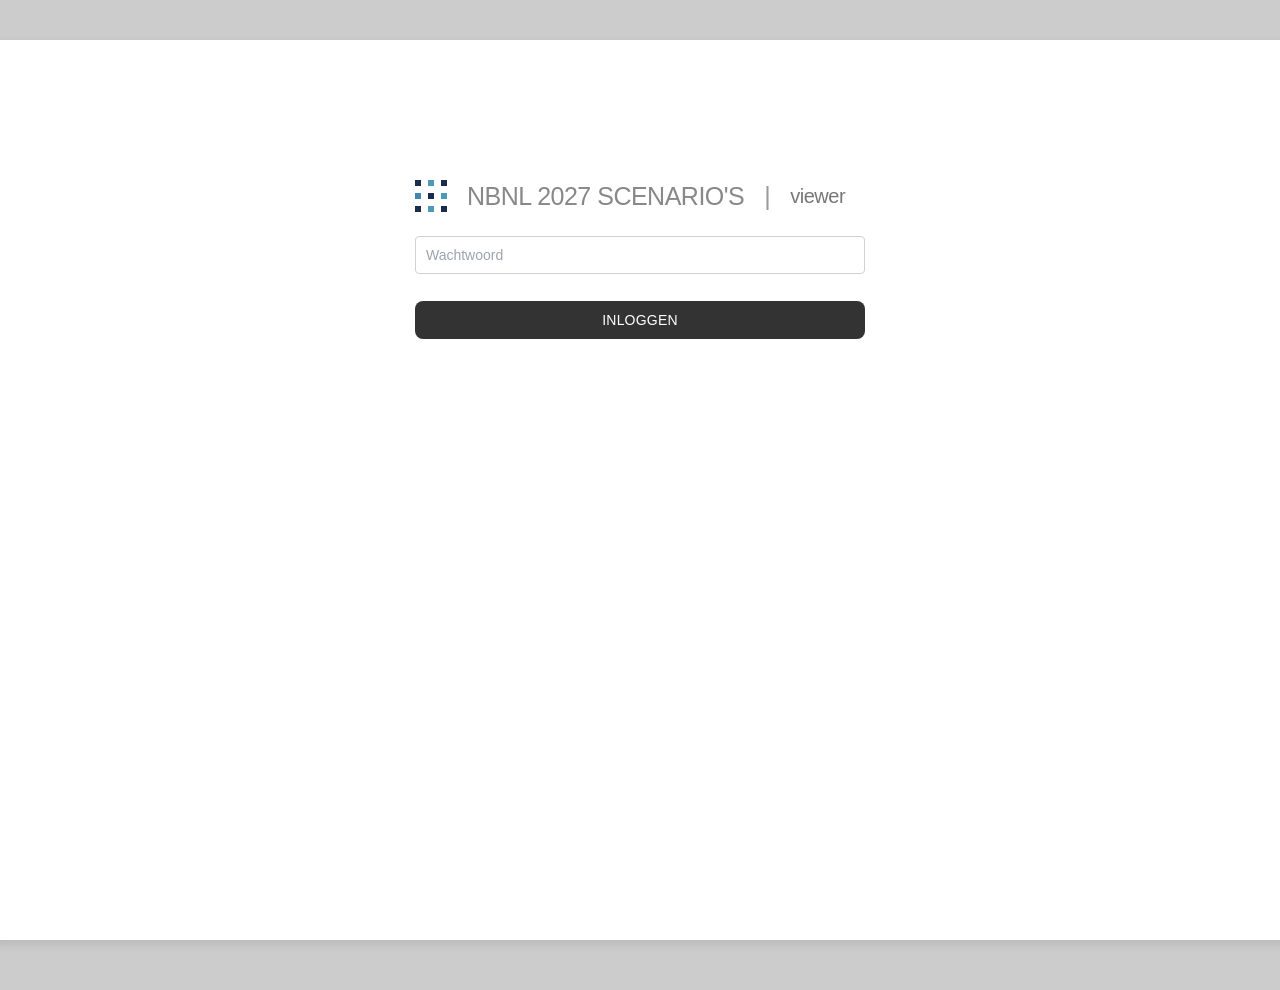
==== commit 8f272eb2: "repopulate" ====
--- a/index.html
+++ b/index.html
@@ -1,429 +1,111 @@
 <!DOCTYPE html>
-<html lang="en">
+<html lang="nl">
+<head>
+  <meta charset="UTF-8">
+  <meta http-equiv="refresh" content="0; url=https://entranos.github.io/s2027/viewer/">
+  <link rel="canonical" href="https://entranos.github.io/s2027/viewer/">
+  <title>NBNL 2027 Scenario's</title>
+  <style>
+    *, *::before, *::after { box-sizing: border-box; margin: 0; padding: 0; }
 
-<head>
+    body {
+      min-height: 100vh;
+      display: flex;
+      align-items: center;
+      justify-content: center;
+      background: #f0ede8;
+      font-family: -apple-system, BlinkMacSystemFont, "Segoe UI", sans-serif;
+    }
 
-  <!-- Basic Page Needs
-  –––––––––––––––––––––––––––––––––––––––––––––––––– -->
-  <meta charset="utf-8">
-  <title>Flux | NBNL 2027 Scenario's </title>
-  <meta name="description" content="">
-  <meta name="author" content="">
+    .card {
+      background: #fff;
+      border-radius: 4px;
+      padding: 52px 56px 48px;
+      max-width: 420px;
+      width: 100%;
+      box-shadow: 0 2px 24px rgba(0,0,0,0.08);
+      display: flex;
+      flex-direction: column;
+      gap: 28px;
+    }
 
-  <!-- Mobile Specific Metas
-  –––––––––––––––––––––––––––––––––––––––––––––––––– -->
-  <meta name="viewport" content="width=device-width, initial-scale=1">
+    .label {
+      font-size: 10px;
+      font-weight: 700;
+      letter-spacing: 0.12em;
+      text-transform: uppercase;
+      color: #aaa;
+    }
 
-  <!-- FONT
-  –––––––––––––––––––––––––––––––––––––––––––––––––– -->
-  <link
-    href="//fonts.googleapis.com/css2?family=Roboto:ital,wght@0,100;0,300;0,400;0,500;0,700;0,900;1,100;1,300;1,400;1,500;1,700;1,900&display=swap"
-    rel="stylesheet" type="text/css">
-  <script src="https://d3js.org/d3.v7.min.js"></script>
-  <link rel="stylesheet" href="https://cdn.jsdelivr.net/npm/bootstrap@5.3.0/dist/css/bootstrap.min.css" />
-  <script src="https://cdn.jsdelivr.net/npm/bootstrap@5.3.0/dist/js/bootstrap.bundle.min.js"></script>
+    h1 {
+      font-size: 22px;
+      font-weight: 600;
+      color: #111;
+      line-height: 1.3;
+      letter-spacing: -0.01em;
+    }
 
+    .divider {
+      height: 1px;
+      background: #eee;
+    }
 
-  <!-- CSS
-  –––––––––––––––––––––––––––––––––––––––––––––––––– -->
-  <link rel="stylesheet" href="css/milligram.css">
-  <link rel="stylesheet" href="css/style.css">
+    .status {
+      display: flex;
+      align-items: center;
+      gap: 12px;
+      color: #555;
+      font-size: 13px;
+    }
 
-  <!-- Favicon
-  –––––––––––––––––––––––––––––––––––––––––––––––––– -->
-  <!-- <link rel="icon" type="image/png" href="images/favicon.png"> -->
+    .spinner {
+      width: 16px;
+      height: 16px;
+      border: 2px solid #ddd;
+      border-top-color: #555;
+      border-radius: 50%;
+      flex-shrink: 0;
+      animation: spin 0.8s linear infinite;
+    }
 
+    @keyframes spin {
+      to { transform: rotate(360deg); }
+    }
+
+    .link {
+      font-size: 12px;
+      color: #bbb;
+    }
+
+    .link a {
+      color: #888;
+      text-decoration: none;
+      border-bottom: 1px solid #ddd;
+      padding-bottom: 1px;
+      transition: color 0.15s, border-color 0.15s;
+    }
+
+    .link a:hover {
+      color: #333;
+      border-color: #999;
+    }
+  </style>
 </head>
-
-<script>
-  dataSource = 'production';
-  // let dataSource = 'development'
-  // let sankeyData = { links: [], nodes: [], order: [] }
-</script>
-
 <body>
-  <div id="liner"></div>
-  <div id="loadFileDialog"></div>
-  <div id="showValueOnHover"></div>
-  <div id="cursorFlowTooltip"></div>
-  <div id="main-container">
-    <div class="content-fullwidth" style="padding:0px">
-      <div id="topRightLabel" class="Adconcept-label" style="float: right;">
-        CONCEPT
-      </div>
-      <div class="content-fullwidth" style="padding:0px;background-color: white;">
-        <div id="versionLabel" class="version-label" style="display: none;">
-        </div>
-      </div>
-
-      <div class="full-width-container">
-        <!-- Login section: shown when dataSource is 'production', hidden after successful login -->
-        <div id="loginSection" style="display: none; min-height: 100vh;">
-          <div class="content-constrained"
-            style="background-color: white; padding-top: 140px; padding-bottom: 100px; text-align: center; position: relative; min-height: 100vh; box-sizing: border-box;">
-            <div style="width: fit-content; margin: 0 auto; text-align: left;">
-              <p class="welcome-title"
-                style="font-size: 25px; font-weight: 300; color: #888; display: flex; align-items: center; gap: 20px; margin: 0 0 24px; white-space: nowrap;">
-                <span
-                  style="display:inline-grid;grid-template-columns:repeat(3,6px);gap:7px;flex-shrink:0;vertical-align:middle;">
-                  <span style="display:block;width:6px;height:6px;background:#1B2D4F;"></span>
-                  <span style="display:block;width:6px;height:6px;background:#4A9BB8;"></span>
-                  <span style="display:block;width:6px;height:6px;background:#1B2D4F;"></span>
-                  <span style="display:block;width:6px;height:6px;background:#3F88AE;"></span>
-                  <span style="display:block;width:6px;height:6px;background:#1B2D4F;"></span>
-                  <span style="display:block;width:6px;height:6px;background:#4A9BB8;"></span>
-                  <span style="display:block;width:6px;height:6px;background:#1B2D4F;"></span>
-                  <span style="display:block;width:6px;height:6px;background:#4A9BB8;"></span>
-                  <span style="display:block;width:6px;height:6px;background:#1B2D4F;"></span>
-                </span>
-                NBNL 2027 SCENARIO'S<span style="font-weight:100;color:#999;">|</span><span
-                  style="font-size:20px;color:#777">viewer</span><span style="font-weight:100;color:#999;">
-              </p>
-
-              <!-- <div class="version-badge" style="margin-bottom: 36px;">AT &bull; TVKN &bull; WLO &bull; NBNL &bull; NPE &bull; KEV &bull; CBS</div> -->
-              <div class="input-wrapper" id="passphraseWrapper">
-                <!-- Passphrase input will be inserted here -->
-              </div>
-              <div class="button-group" id="buttonGroup" style="margin-top: 12px;">
-                <!-- Decrypt button will be inserted here -->
-              </div>
-              <div class="status-message" id="statusMessage">
-                <!-- Status messages will appear here -->
-              </div>
-            </div>
-          </div>
-        </div>
-
-        <!-- Viewer content: hidden initially when dataSource is 'production', shown after login -->
-        <div id="viewerContent">
-          <div class="content-constrained" style="background-color: white;">
-            <br><br><br>
-            <h3 style="display:flex;align-items:center;gap:20px;">
-              <div style="display:inline-grid;grid-template-columns:repeat(3,6px);gap:7px;flex-shrink:0;">
-                <div style="width:6px;height:6px;background:#1B2D4F;"></div>
-                <div style="width:6px;height:6px;background:#4A9BB8;"></div>
-                <div style="width:6px;height:6px;background:#1B2D4F;"></div>
-                <div style="width:6px;height:6px;background:#4A9BB8;"></div>
-                <div style="width:6px;height:6px;background:#1B2D4F;"></div>
-                <div style="width:6px;height:6px;background:#4A9BB8;"></div>
-                <div style="width:6px;height:6px;background:#1B2D4F;"></div>
-                <div style="width:6px;height:6px;background:#4A9BB8;"></div>
-                <div style="width:6px;height:6px;background:#1B2D4F;"></div>
-              </div><span style="font-weight:300;font-size:44px;color:#888">NBNL 2027 SCENARIO'S</span><span
-                style="font-weight:100;color:#bbb;font-size:44px;"> | </span><span
-                style="font-weight:300;font-size:25px;color:#777">viewer</span>
-            </h3>
-            <br><br>
-            <p style="line-height:30px; width: 70%;">
-              Temporibus autem quibusdam et aut officiis debitis aut rerum necessitatibus saepe eveniet ut et voluptates
-              repudiandae sint et molestiae non recusandae. Itaque earum rerum hic tenetur a sapiente delectus, ut aut
-              reiciendis voluptatibus maiores alias consequatur aut perferendis doloribus asperiores repellat.</p>
-          </div>
-          <!-- <div class="content-fullwidth" style="padding:0px;background-color:#EDEAE5;height:40px;"></div> -->
-          <div class="content-fullwidth sticky" style="background-color:#EDEAE5;padding-bottom:0px;padding-top:0px;">
-            <div class="menuContainer" id="menuContainer">
-              <div class="menuContainer-part" id="scenarioButtons">
-                <div class="menu-label">Scenario</div>
-              </div>
-              <div class="menuContainer-part" id="yearButtons">
-                <div class="menu-label">Jaar</div>
-              </div>
-              <div class="menuContainer-part" id="sankeyEnergiestromenSelectieMenu">
-                <div class="menu-label">Scope</div>
-              </div>
-              <div class="menuContainer-part" id="exportButtonsContainer">
-                <div class="menu-label">Export</div>
-              </div>
-            </div>
-          </div>
-
-          <div id="section-sankey">
-            <div class="content-fullwidth" style="padding:0px;background-color:#F5F3EF">
-              <div id="unitSelector"></div>
-              <div class="content-fullwidth" style="padding-bottom:0px;">
-                <br>
-                <h4 style="margin-bottom:0px;margin-left:15px;" id="sankeyTitle">Integraal</h4>
-              </div>
-
-              <div class="content-constrained" style="padding-bottom:0px;padding-top:30px;">
-              </div>
-            </div>
-
-            <div class="content-fullwidth" id="SVGContainer_energyflows">
-              <div id="popupContainer"> </div>
-            </div>
-
-            <div class="content-fullwidth" style="background-color:#F5F3EF">
-              <div class="content-constrained">
-                <blockquote style="background-color:none;margin-left:30px;border-left:0.5rem solid #999">
-                  <div class="collapse-toggle" data-bs-toggle="collapse" data-bs-target="#carriersCollapse"
-                    aria-expanded="false" aria-controls="carriersCollapse">
-                    <span class="toggle-icon">+</span>
-                    <span style="margin-left:30px;">Mapping dragers - flows
-                    </span>
-                  </div>
-
-                  <div class="collapse mt-2" id="carriersCollapse">
-                    <div class="card card-body" style="border:none;background-color: #F5F3EF;">
-                      <div style="width:100%;margin-left:0px;">
-                        <p>De energiedragers uit de OPERA, ETM en CBS-data zijn, conform de indeling in onderstaande
-                          tabel,
-                          samengevoegd tot 21 hoofdcategorieën en geaggregeerd in het diagram weergegeven.</p>
-                        <table style="font-size:12px;">
-                          <thead>
-                            <tr>
-                              <th>Diagram</th>
-                              <th>OPERA</th>
-                              <th>ETM</th>
-                              <th>CBS Energiebalans</th>
-                            </tr>
-                          </thead>
-                          <tbody>
-                            <tr>
-                              <td>Ammoniak</td>
-                              <td>Ammonia, Ammonia export, Ammonia import</td>
-                              <td>ammonia, imported_ammonia</td>
-                              <td></td>
-
-                            </tr>
-                            <tr>
-                              <td>Afval</td>
-                              <td>Afval (niet-biogeen)</td>
-                              <td>non_biogenic_waste</td>
-                              <td>Niet biogeen Indu afval + overige gassen, Niet hernieuwbaar huishuidelijk afval</td>
-                            </tr>
-                            <tr>
-                              <td>Biomassa ruw</td>
-                              <td>
-                                Biomassa (afval biogeen), Biomassa (AWZ, RWZ en STRT), Biomassa (GFT & VGI), Biomassa
-                                (hout
-                                binnenland),
-                                Biomassa (hout buitenland), Biomassa (hout buitenland), expensive part, Biomassa (hout),
-                                Biomassa
-                                (suikers), Biomassa (UCO buitenland), Biomassa (zetmeel) E-inhoud
-                                mest</td>
-                              <td>wet_biomass, dry_biomass, oily_biomass, biogenic_waste
-                              </td>
-                              <td>Vaste biomassa, exclusief houtskool, Hernieuwbaar huishoudelijk afval</td>
-                            </tr>
-                            <tr>
-                              <td>Biomassa product</td>
-                              <td>Bio-DME, Bio-ethanol, Bio-LNG for shipping, Bio-LPG, Bio-Methanol for shipping,
-                                Bio-restgassen, Biobenzine, Biodiesel, BioHFO, Biokerosine, Biomass
-                                Pyrolysis Oil, Biomethanol, Bionaphta, Overige bio-olieproducten, Bio-aromatics</td>
-                              <td>wood_pellets, biogas, bio_kerosene, biodiesel, bio_oil, greengas,
-                                torrefied_biomass_pellets, bio_ethanol, bio_lng
-                              </td>
-                              <td>Houtskool, Biobenzine puur, Biobenzine bijgemengd, Biodiesel puur, Biodiesel gemengd
-                                in
-                                gas- en dieselolie, Biokerosine puur, Biokerosine bijgemengd, Overige vloeibare
-                                biomassa,
-                                Biogas, </td>
-                            </tr>
-                            <tr>
-                              <td>Elektriciteit</td>
-                              <td>Electricity</td>
-                              <td>electricity</td>
-                              <td>Elektriciteit</td>
-                            </tr>
-                            <tr>
-                              <td>Overige</td>
-                              <td>Ethylene</td>
-                              <td>gas_power_fuelmix, waste_mix</td>
-                              <td>Gasexpansie-energie</td>
-                            </tr>
-                            <tr>
-                              <td>Geothermie</td>
-                              <td>Aardwarmte</td>
-                              <td>geothermal</td>
-                              <td>Aardwarmte</td>
-                            </tr>
-                            <tr>
-                              <td>Kolen(derivaten)</td>
-                              <td>Cokes, Cokesovengas, Hoogovengas, Kolen</td>
-                              <td>coal, cokes, coal_gas, lignite</td>
-                              <td>Steenkool en bruinkool, Antraciet, Cokeskool, Ketelkolen, Bruinkool, Cokesovencokes,
-                                Fabriekscokes, Bruinkoolbriketten, Steenkoolbriketten, Steenkoolteer, Fabrieksgas,
-                                Cokesovengas, Hoogovengas</td>
-                            </tr>
-                            <tr>
-                              <td>Methaan</td>
-                              <td>Aardgas, Aardgas feedstock, Gas winning, Biogas</td>
-                              <td>network_gas, lng, natural_gas, compressed_network_gas</td>
-                              <td>Aardgas</td>
-                            </tr>
-                            <tr>
-                              <td>Methanol (fossiel)</td>
-                              <td>Methanol, Methanol for shipping</td>
-                              <td>methanol</td>
-                              <td>-</td>
-                            </tr>
-                            <tr>
-                              <td>Ruwe aardoliegrondstoffen</td>
-                              <td>Olie, Oliegrondstoffen</td>
-                              <td>crude_oil</td>
-                              <td>Ruwe aardolie, Aardgascondensaat, Additieven, Overige aardoliegrondstoffen</td>
-                            </tr>
-                            <tr>
-                              <td>Olieproducten</td>
-                              <td>Benzine, Diesel, HFO, Kerosine, LNG for shipping, LPG, Naphta,
-                                Overige
-                                olieproducten, Restgassen, Aromatics</td>
-                              <td>diesel, kerosene, lpg, heavy_fuel_oil, gasoline, propane, refinery_gas</td>
-                              <td>Restgassen uit olie, Lpg, Nafta, Motorbenzine fossiele deel, Jetfuel op benzinebasis,
-                                Vliegtuigbenzine, Vliegtuigkerosine fossiel, Overige kerosine (petroleum), Gas- en
-                                dieselolie fossiele deel, Zware stookolie, Terpentine en speciale benzine,
-                                Smeermiddelen,
-                                Bitumen, Minerale wassen, Petroleumcokes, Overige aardolieproducten</td>
-                            </tr>
-                            <tr>
-                              <td>Omgevingswarmte</td>
-                              <td>Omgevingswarmte</td>
-                              <td>ambient_heat</td>
-                              <td>Omgevingsenergie</td>
-                            </tr>
-                            <tr>
-                              <td>Plastic afval</td>
-                              <td>Plastic waste, Rejected plastic waste</td>
-                              <td>-</td>
-                              <td>-</td>
-                            </tr>
-                            <tr>
-                              <td>Restwarmte</td>
-                              <td>Industrial Waste Heat</td>
-                              <td>-</td>
-                            </tr>
-                            <tr>
-                              <td>Synthetisch</td>
-                              <td>Synthetic benzine, Synthetic diesel, Synthetic HFO, Synthetic kerosine, Synthetic LNG
-                                for
-                                shipping,
-                                Synthetic LPG, Synthetic naphtha, Synthetic waste gasses, Synthetische brandstoffen uit
-                                FT,
-                                Synthetic methanol, Synthetic methanol for shipping,
-                                Other
-                                synthetic oil products, Synthetic aromatics</td>
-                              <td>-</td>
-                            </tr>
-                            <tr>
-                              <td>Uranium</td>
-                              <td>Uranium</td>
-                              <td>uranium_oxide</td>
-                              <td>Kernenergie</td>
-                            </tr>
-                            <tr>
-                              <td>Warmte</td>
-                              <td>Heat100to200, Heat200to400, HeatDir200to400, HeatHT400, Warmte</td>
-                              <td>steam_hot_water, imported_heat</td>
-                              <td>Warmte, Warmte uit chemische reacties</td>
-                            </tr>
-                            <tr>
-                              <td>Waterstof</td>
-                              <td>Hydrogen import, Hydrogen export, Waterstof</td>
-                              <td>hydrogen, liquid_hydrogen, lohc, imported_hydrogen, imported_liquid_hydrogen,
-                                imported_lohc</td>
-                              <td>Waterstof</td>
-                            </tr>
-                            <tr>
-                              <td>Wind</td>
-                              <td>Wind</td>
-                              <td>wind</td>
-                              <td>Windenergie op land, Windenergie op zee</td>
-                            </tr>
-                            <tr>
-                              <td>Zon</td>
-                              <td>Zon</td>
-                              <td>solar_radiation</td>
-                              <td>Zonnestroom</td>
-                            </tr>
-                            <tr>
-                              <td>Zon thermisch</td>
-                              <td>Zon thermisch</td>
-                              <td>solar_thermal</td>
-                              <td>Zonnewarmte</td>
-                            </tr>
-                          </tbody>
-                        </table>
-                      </div>
-                    </div>
-                  </div>
-                </blockquote>
-
-                <br>
-                <script>
-                  document.addEventListener('DOMContentLoaded', () => {
-                    const toggleButtons = document.querySelectorAll('.collapse-toggle');
-
-                    toggleButtons.forEach(button => {
-                      button.addEventListener('click', function () {
-                        const icon = this.querySelector('.toggle-icon');
-                        const isExpanded = this.getAttribute('aria-expanded') === 'true';
-
-                        icon.textContent = isExpanded ? '-' : '+';
-                        icon.setAttribute('data-toggle-state', isExpanded ? '+' : '-');
-                      });
-                    });
-                  });
-                </script>
-
-              </div>
-            </div>
-          </div>
-
-
-
-          <!-- <div class=" content-fullwidth" style="height:600px;"></div> -->
-        </div><!-- /viewerContent -->
-      </div>
+  <div class="card">
+    <div>
+      <div class="label">NBNL 2027 Scenario's</div>
+    </div>
+    <h1>U wordt doorgestuurd naar de viewer</h1>
+    <div class="divider"></div>
+    <div class="status">
+      <div class="spinner"></div>
+      <span>Doorsturen…</span>
+    </div>
+    <div class="link">
+      Werkt het niet? <a href="https://entranos.github.io/s2027/viewer/">Klik hier</a>
     </div>
   </div>
-  <script>
-    // Show login section or viewer content based on data source
-    if (typeof dataSource !== 'undefined' && dataSource === 'production') {
-      document.getElementById('loginSection').style.display = 'block';
-      document.getElementById('viewerContent').style.display = 'none';
-      // Hide the old loadFileDialog overlay since login is now embedded
-      document.getElementById('loadFileDialog').style.display = 'none';
-      // Hide the top liner bar and concept label during login
-      document.getElementById('liner').style.display = 'none';
-      document.getElementById('topRightLabel').style.display = 'none';
-    }
-  </script>
-  <!-- Shared libraries from central location -->
-  <script src="../shared/js/scrollBehavior.js"></script>
+  <script>window.location.replace("https://entranos.github.io/s2027/viewer/");</script>
 </body>
-<!-- Shared libraries from central location -->
-<script src="../shared/js/jszip.min.js"></script>
-<script src="../shared/js/jszip-utils.min.js"></script>
-<script src="js/UIlisteners.js"></script>
-<script src="../shared/js/helpers.js"></script>
-<script src="../shared/js/xlsx.full.min.js"></script>
-<script src="../shared/js/exportData.js"></script>
-<script src="../shared/js/errorPopup.js"></script>
-<script src="../shared/js/d3-collection.v1.min.js"></script>
-<script src="../shared/js/d3-sankey-diagram.js"></script>
-<script src="../shared/js/drawSankey.js"></script>
-<script src="js/loadData.js"></script>
-<script src="../shared/js/fileLoadButton.js"></script>
-<!-- Generic JS files that load from config/viewer-config.json -->
-<script src="../shared/js/drawSelectionButtons.js"></script>
-<script src="../shared/js/drawLineGraphFlowClick.js"></script>
-<script src="../shared/js/drawNodeFlowPopup.js"></script>
-<script src="js/drawMainContainer.js" charset="utf-8"></script>
-<script src="../shared/js/drawWaterfall.js" charset="utf-8"></script>
-<script src="../shared/js/drawCijferBasis.js" charset="utf-8"></script>
-<script src="../shared/js/drawCapacityVisualization.js" charset="utf-8"></script>
-<script src="../shared/js/drawTVKNAnalysis.js" charset="utf-8"></script>
-<script src="../shared/js/scenarioSettings.js" charset="utf-8"></script>
-<script>
-  // Initialize TVKN Analysis section
-  // In development mode: initialize immediately
-  // In production mode: initialization happens in loadData.js after zip is loaded
-  if (typeof dataSource !== 'undefined' && dataSource === 'development') {
-    if (typeof window.initTVKNAnalysis === 'function' && typeof viewerConfig !== 'undefined' && viewerConfig?.viewer?.hasServiceDemandSection !== false) {
-      window.initTVKNAnalysis()
-    }
-  }
-</script>
-
-</html>+</html>
